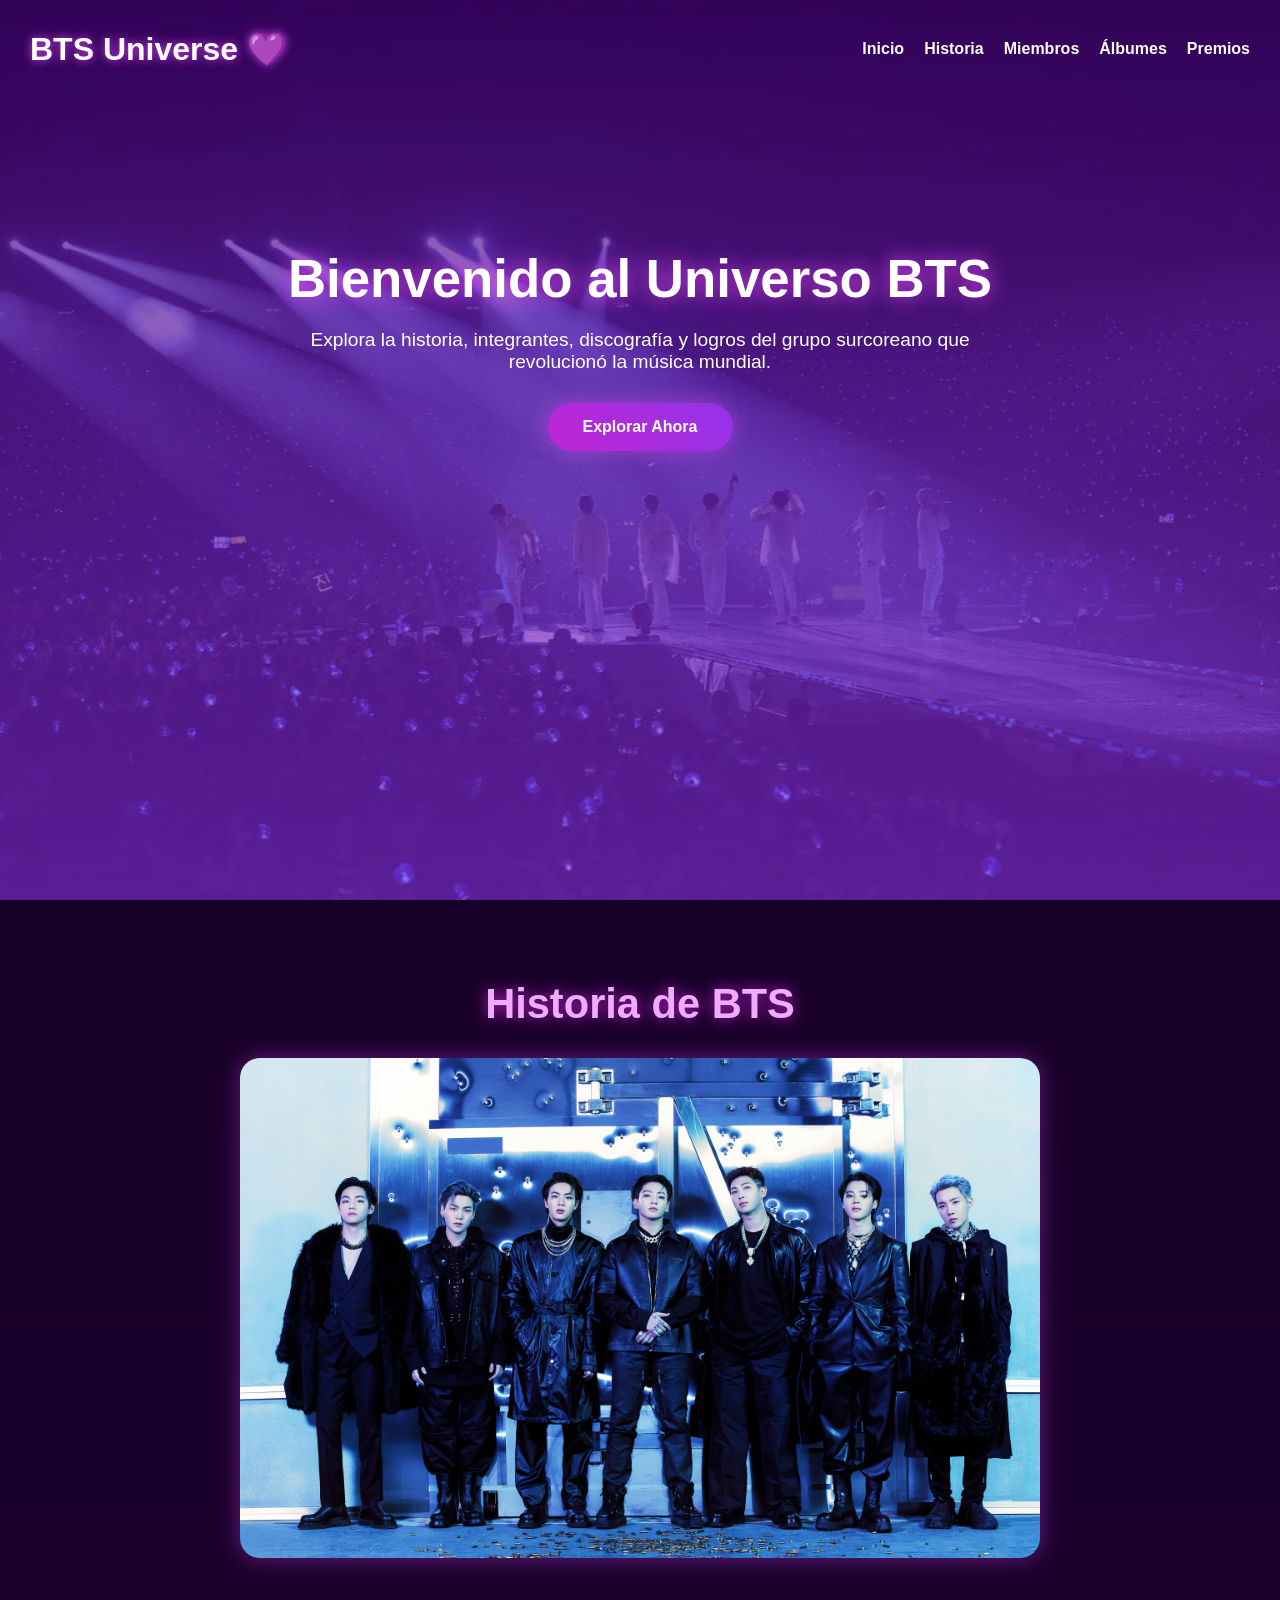
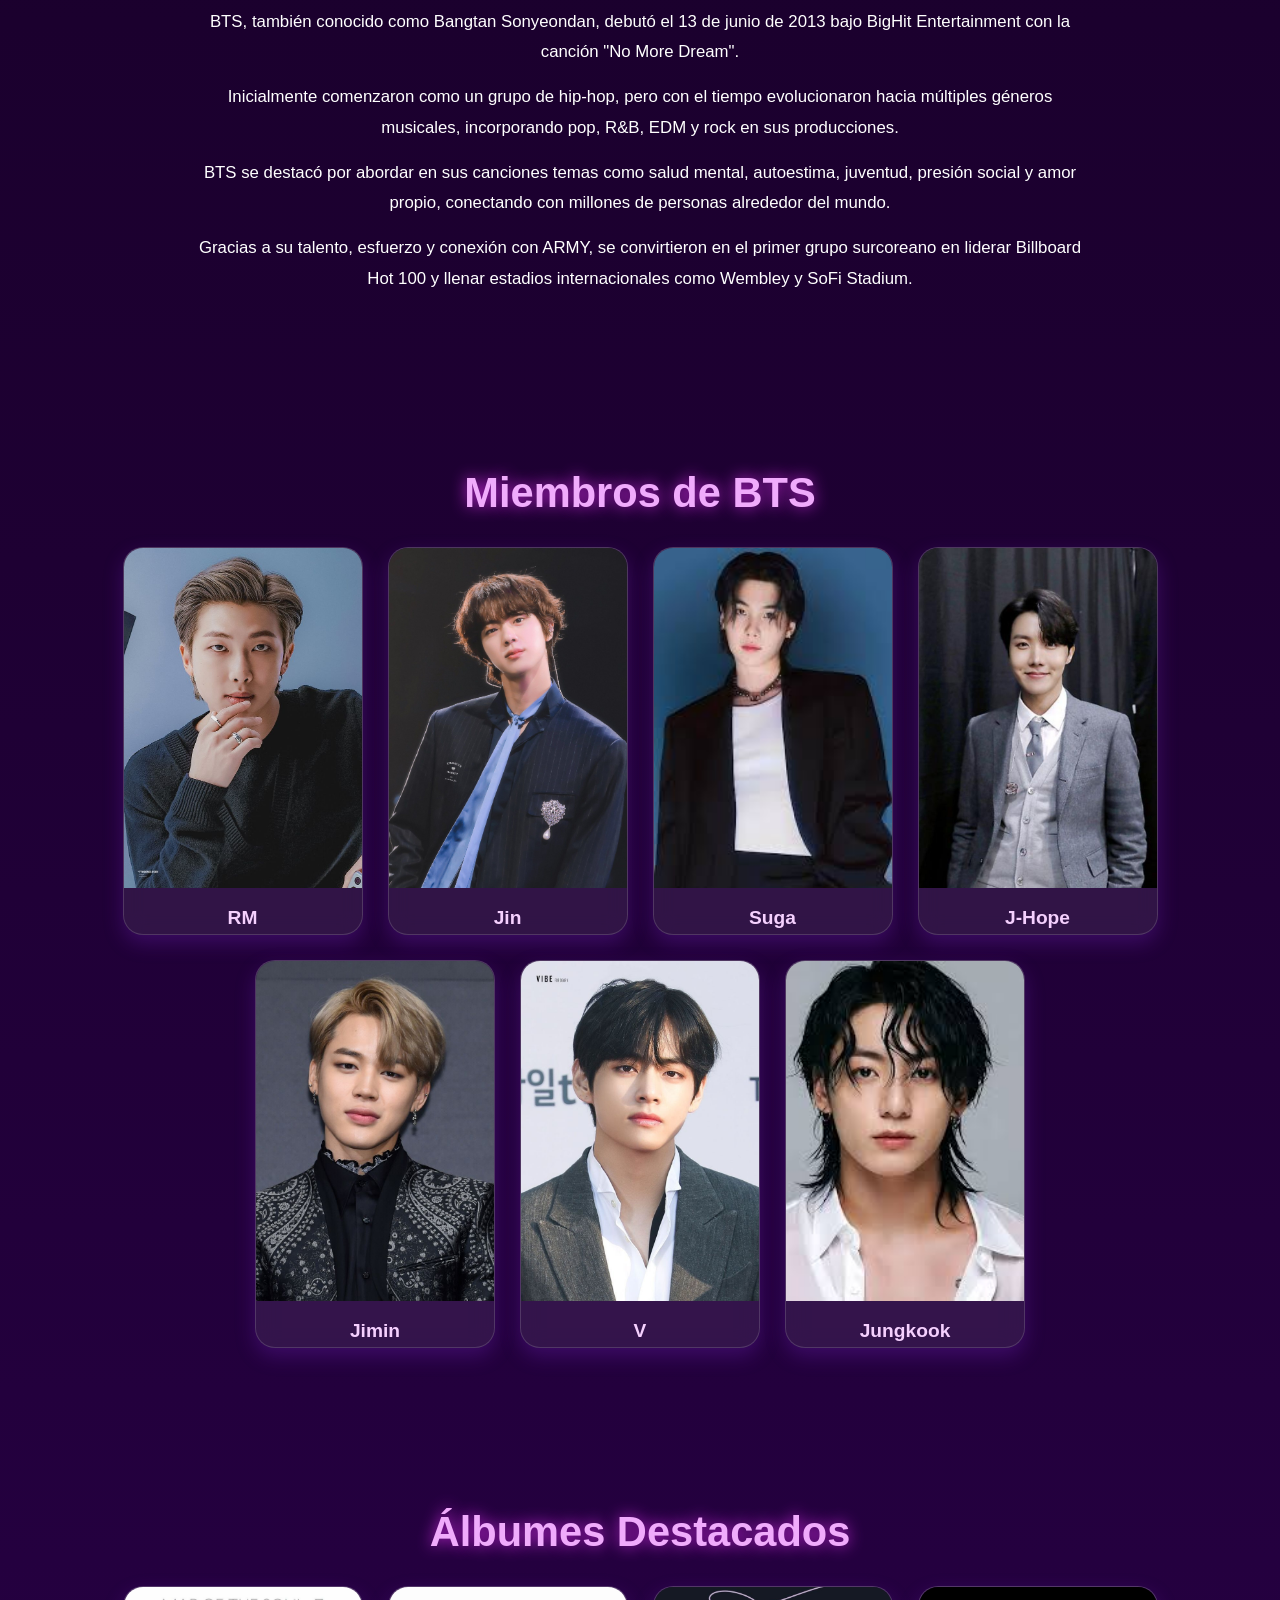
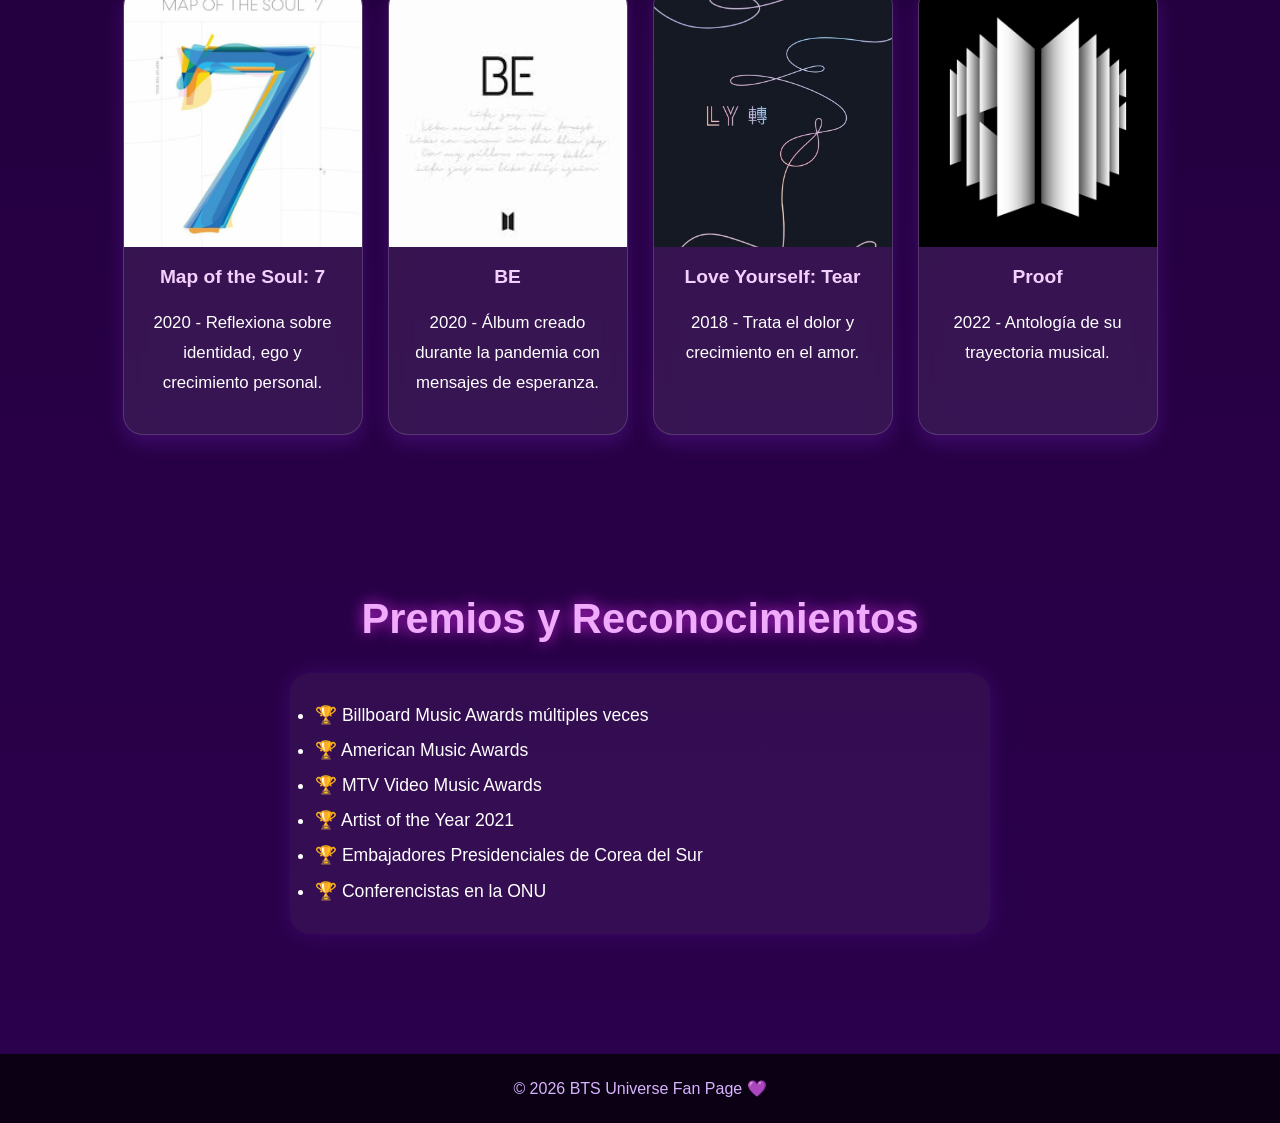
==== index.html @ e42b4fa5 "Mi primer comit" ====
<!DOCTYPE html>
<html lang="es">
<head>
<meta charset="UTF-8">
<meta name="viewport" content="width=device-width, initial-scale=1.0">
<title>BTS Universe</title>
<link rel="stylesheet" href="style.css">
</head>
<body>

<header class="hero" id="inicio">
    <nav>
        <h1>BTS Universe 💜</h1>
        <ul>
            <li><a href="#inicio">Inicio</a></li>
            <li><a href="#historia">Historia</a></li>
            <li><a href="#miembros">Miembros</a></li>
            <li><a href="#albums">Álbumes</a></li>
            <li><a href="#premios">Premios</a></li>
        </ul>
    </nav>

    <div class="hero-content">
        <h2>Bienvenido al Universo BTS</h2>
        <p>
            Explora la historia, integrantes, discografía y logros del grupo
            surcoreano que revolucionó la música mundial.
        </p>
        <a href="#historia" class="btn">Explorar Ahora</a>
    </div>
</header>

<section id="historia" class="section">
    <h2>Historia de BTS</h2>
    <img src="img/bts-group.jpg" class="history-img" alt="BTS Group">
    <p>
        BTS, también conocido como Bangtan Sonyeondan, debutó el 13 de junio de 2013 
        bajo BigHit Entertainment con la canción "No More Dream".
    </p>
    <p>
        Inicialmente comenzaron como un grupo de hip-hop, pero con el tiempo
        evolucionaron hacia múltiples géneros musicales, incorporando pop, R&B,
        EDM y rock en sus producciones.
    </p>
    <p>
        BTS se destacó por abordar en sus canciones temas como salud mental,
        autoestima, juventud, presión social y amor propio, conectando con millones
        de personas alrededor del mundo.
    </p>
    <p>
        Gracias a su talento, esfuerzo y conexión con ARMY, se convirtieron en el
        primer grupo surcoreano en liderar Billboard Hot 100 y llenar estadios
        internacionales como Wembley y SoFi Stadium.
    </p>
</section>

<section id="miembros" class="section">
    <h2>Miembros de BTS</h2>
    <div class="cards">

        <div class="card" onclick="mostrarBio('RM','Kim Nam-joon es el líder de BTS, rapero principal, productor y compositor. Habla inglés fluidamente y ha liderado el mensaje global del grupo.', 'img/rm.jpg')">
            <img src="img/rm.jpg" alt="RM">
            <h3>RM</h3>
        </div>

        <div class="card" onclick="mostrarBio('Jin','Kim Seok-jin es vocalista y visual de BTS. Destaca por su voz estable, carisma y humor dentro del grupo.', 'img/jin.jpg')">
            <img src="img/jin.jpg" alt="Jin">
            <h3>Jin</h3>
        </div>

        <div class="card" onclick="mostrarBio('Suga','Min Yoon-gi es rapero, productor y compositor. También trabaja como solista bajo el nombre Agust D.', 'img/suga.jpg')">
            <img src="img/suga.jpg" alt="Suga">
            <h3>Suga</h3>
        </div>

        <div class="card" onclick="mostrarBio('J-Hope','Jung Ho-seok es bailarín principal, rapero y coreógrafo del grupo. Reconocido por su energía y talento escénico.', 'img/jhope.jpg')">
            <img src="img/jhope.jpg" alt="J-Hope">
            <h3>J-Hope</h3>
        </div>

        <div class="card" onclick="mostrarBio('Jimin','Park Ji-min es vocalista y bailarín principal. Destaca por su expresividad y técnica de baile contemporáneo.', 'img/jimin.jpg')">
            <img src="img/jimin.jpg" alt="Jimin">
            <h3>Jimin</h3>
        </div>

        <div class="card" onclick="mostrarBio('V','Kim Tae-hyung es vocalista reconocido por su voz grave única y talento actoral.', 'img/v.jpg')">
            <img src="img/v.jpg" alt="V">
            <h3>V</h3>
        </div>

        <div class="card" onclick="mostrarBio('Jungkook','Jeon Jung-kook es vocalista principal, centro y maknae del grupo, destacado por su versatilidad artística.', 'img/jungkook.jpg')">
            <img src="img/jungkook.jpg" alt="Jungkook">
            <h3>Jungkook</h3>
        </div>

    </div>
</section>

<section id="albums" class="section">
    <h2>Álbumes Destacados</h2>
    <div class="album-grid">

        <div class="album-card">
            <img src="img/album1.jpg" alt="Map of the Soul 7">
            <h3>Map of the Soul: 7</h3>
            <p>2020 - Reflexiona sobre identidad, ego y crecimiento personal.</p>
        </div>

        <div class="album-card">
            <img src="img/album2.jpg" alt="BE">
            <h3>BE</h3>
            <p>2020 - Álbum creado durante la pandemia con mensajes de esperanza.</p>
        </div>

        <div class="album-card">
            <img src="img/album3.jpg" alt="Love Yourself Tear">
            <h3>Love Yourself: Tear</h3>
            <p>2018 - Trata el dolor y crecimiento en el amor.</p>
        </div>

        <div class="album-card">
            <img src="img/album4.jpg" alt="Proof">
            <h3>Proof</h3>
            <p>2022 - Antología de su trayectoria musical.</p>
        </div>

    </div>
</section>

<section id="premios" class="section">
    <h2>Premios y Reconocimientos</h2>
    <ul class="premios-lista">
        <li>🏆 Billboard Music Awards múltiples veces</li>
        <li>🏆 American Music Awards</li>
        <li>🏆 MTV Video Music Awards</li>
        <li>🏆 Artist of the Year 2021</li>
        <li>🏆 Embajadores Presidenciales de Corea del Sur</li>
        <li>🏆 Conferencistas en la ONU</li>
    </ul>
</section>

<footer>
    <p>© 2026 BTS Universe Fan Page 💜</p>
</footer>

<div id="modal" class="modal">
    <div class="modal-content">
        <span onclick="cerrarModal()" class="close">&times;</span>
        <img id="modal-img" alt="Miembro BTS">
        <h2 id="modal-title"></h2>
        <p id="modal-text"></p>
    </div>
</div>

<script src="script.js"></script>
</body>
</html>
---- style.css ----
*{
    margin:0;
    padding:0;
    box-sizing:border-box;
    font-family:Arial,sans-serif;
}

body{
    background:linear-gradient(180deg,#12001f,#1e0033,#2b004d);
    color:white;
    scroll-behavior:smooth;
}

/* HERO */
.hero{
    min-height:100vh;
    background:
    linear-gradient(rgba(75,0,130,.65),rgba(138,43,226,.65)),
    url('img/hero-bg.jpg');
    background-size:cover;
    background-position:center;
    padding:30px;
}

/* NAV */
nav{
    display:flex;
    justify-content:space-between;
    align-items:center;
    flex-wrap:wrap;
}

nav h1{
    font-size:2rem;
    color:#fff;
    text-shadow:0 0 10px #d946ef;
}

nav ul{
    display:flex;
    gap:20px;
    list-style:none;
    flex-wrap:wrap;
}

nav a{
    color:white;
    text-decoration:none;
    font-weight:bold;
    transition:.3s;
}

nav a:hover{
    color:#f0abfc;
    text-shadow:0 0 10px #f0abfc;
}

/* HERO CONTENT */
.hero-content{
    text-align:center;
    margin-top:180px;
}

.hero-content h2{
    font-size:3.3rem;
    margin-bottom:20px;
    text-shadow:0 0 20px #d946ef;
}

.hero-content p{
    max-width:700px;
    margin:auto;
    font-size:1.2rem;
}

/* BOTON */
.btn{
    display:inline-block;
    margin-top:30px;
    padding:15px 35px;
    background:linear-gradient(45deg,#c026d3,#9333ea);
    color:white;
    border-radius:30px;
    text-decoration:none;
    font-weight:bold;
    transition:.3s;
    box-shadow:0 0 20px rgba(217,70,239,.5);
}

.btn:hover{
    transform:scale(1.08);
    box-shadow:0 0 30px rgba(217,70,239,.8);
}

/* SECCIONES */
.section{
    padding:80px 20px;
    text-align:center;
}

.section h2{
    font-size:2.6rem;
    margin-bottom:30px;
    color:#f0abfc;
    text-shadow:0 0 15px #c026d3;
}

/* HISTORIA */
.history-img{
    width:80%;
    max-width:800px;
    border-radius:20px;
    margin-bottom:30px;
    box-shadow:0 0 25px rgba(217,70,239,.4);
}

.section p{
    max-width:900px;
    margin:15px auto;
    line-height:1.8;
    font-size:1.05rem;
}

/* TARJETAS */
.cards,
.album-grid{
    display:flex;
    flex-wrap:wrap;
    justify-content:center;
    gap:25px;
}

.card,
.album-card{
    background:rgba(255,255,255,.08);
    backdrop-filter:blur(10px);
    border:1px solid rgba(255,255,255,.15);
    width:240px;
    border-radius:20px;
    overflow:hidden;
    cursor:pointer;
    transition:.35s;
    box-shadow:0 8px 20px rgba(138,43,226,.25);
}

.card:hover,
.album-card:hover{
    transform:translateY(-10px) scale(1.03);
    box-shadow:0 15px 35px rgba(217,70,239,.45);
}

/* IMÁGENES DE MIEMBROS MÁS GRANDES */
.card img{
    width:100%;
    height:340px;
    object-fit:cover;
    object-position:top;
}

/* IMÁGENES DE ÁLBUMES */
.album-card img{
    width:100%;
    height:260px;
    object-fit:cover;
}

/* TEXTOS DE TARJETAS */
.card h3,
.album-card h3{
    padding:15px 10px 5px;
    color:#f5d0fe;
    font-size:1.2rem;
}

.album-card p{
    padding:0 15px 20px;
}

/* PREMIOS */
.premios-lista{
    max-width:700px;
    margin:auto;
    text-align:left;
    line-height:2;
    font-size:1.1rem;
    background:rgba(255,255,255,.05);
    padding:25px;
    border-radius:20px;
    box-shadow:0 0 20px rgba(138,43,226,.2);
}

/* FOOTER */
footer{
    background:#0b0014;
    text-align:center;
    padding:25px;
    margin-top:40px;
    color:#d8b4fe;
}

/* MODAL */
.modal{
    display:none;
    position:fixed;
    top:0;
    left:0;
    width:100%;
    height:100%;
    background:rgba(0,0,0,.85);
    justify-content:center;
    align-items:center;
    padding:20px;
}

.modal-content{
    background:linear-gradient(135deg,#2b004d,#4c1d95);
    padding:25px;
    border-radius:20px;
    width:400px;
    max-width:95%;
    text-align:center;
    position:relative;
    box-shadow:0 0 35px rgba(217,70,239,.5);
}

.modal-content img{
    width:100%;
    border-radius:15px;
    margin-bottom:15px;
}

.close{
    position:absolute;
    top:10px;
    right:15px;
    font-size:30px;
    cursor:pointer;
    color:#f0abfc;
}

/* RESPONSIVE */
@media(max-width:768px){
    nav{
        flex-direction:column;
        gap:15px;
    }

    .hero-content h2{
        font-size:2.3rem;
    }

    .card,
    .album-card{
        width:90%;
        max-width:300px;
    }

    .card img{
        height:380px;
    }
}
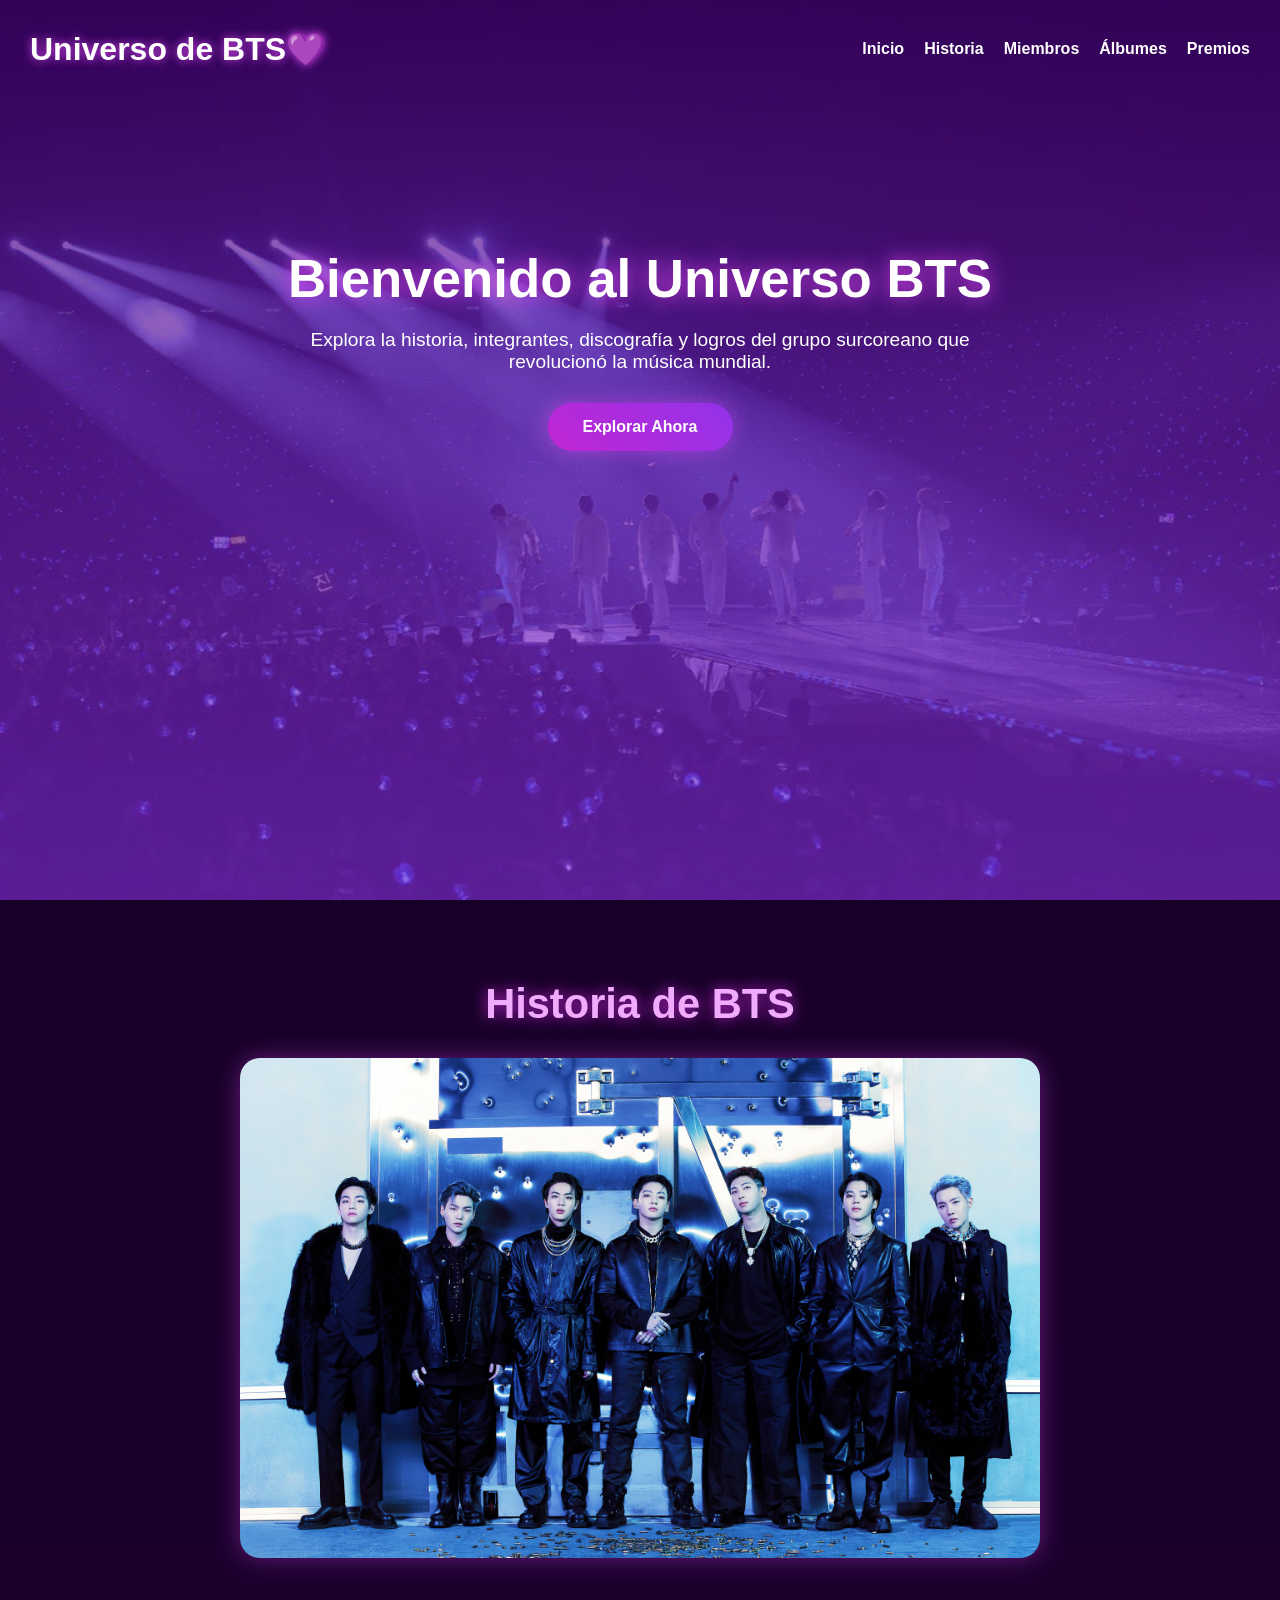
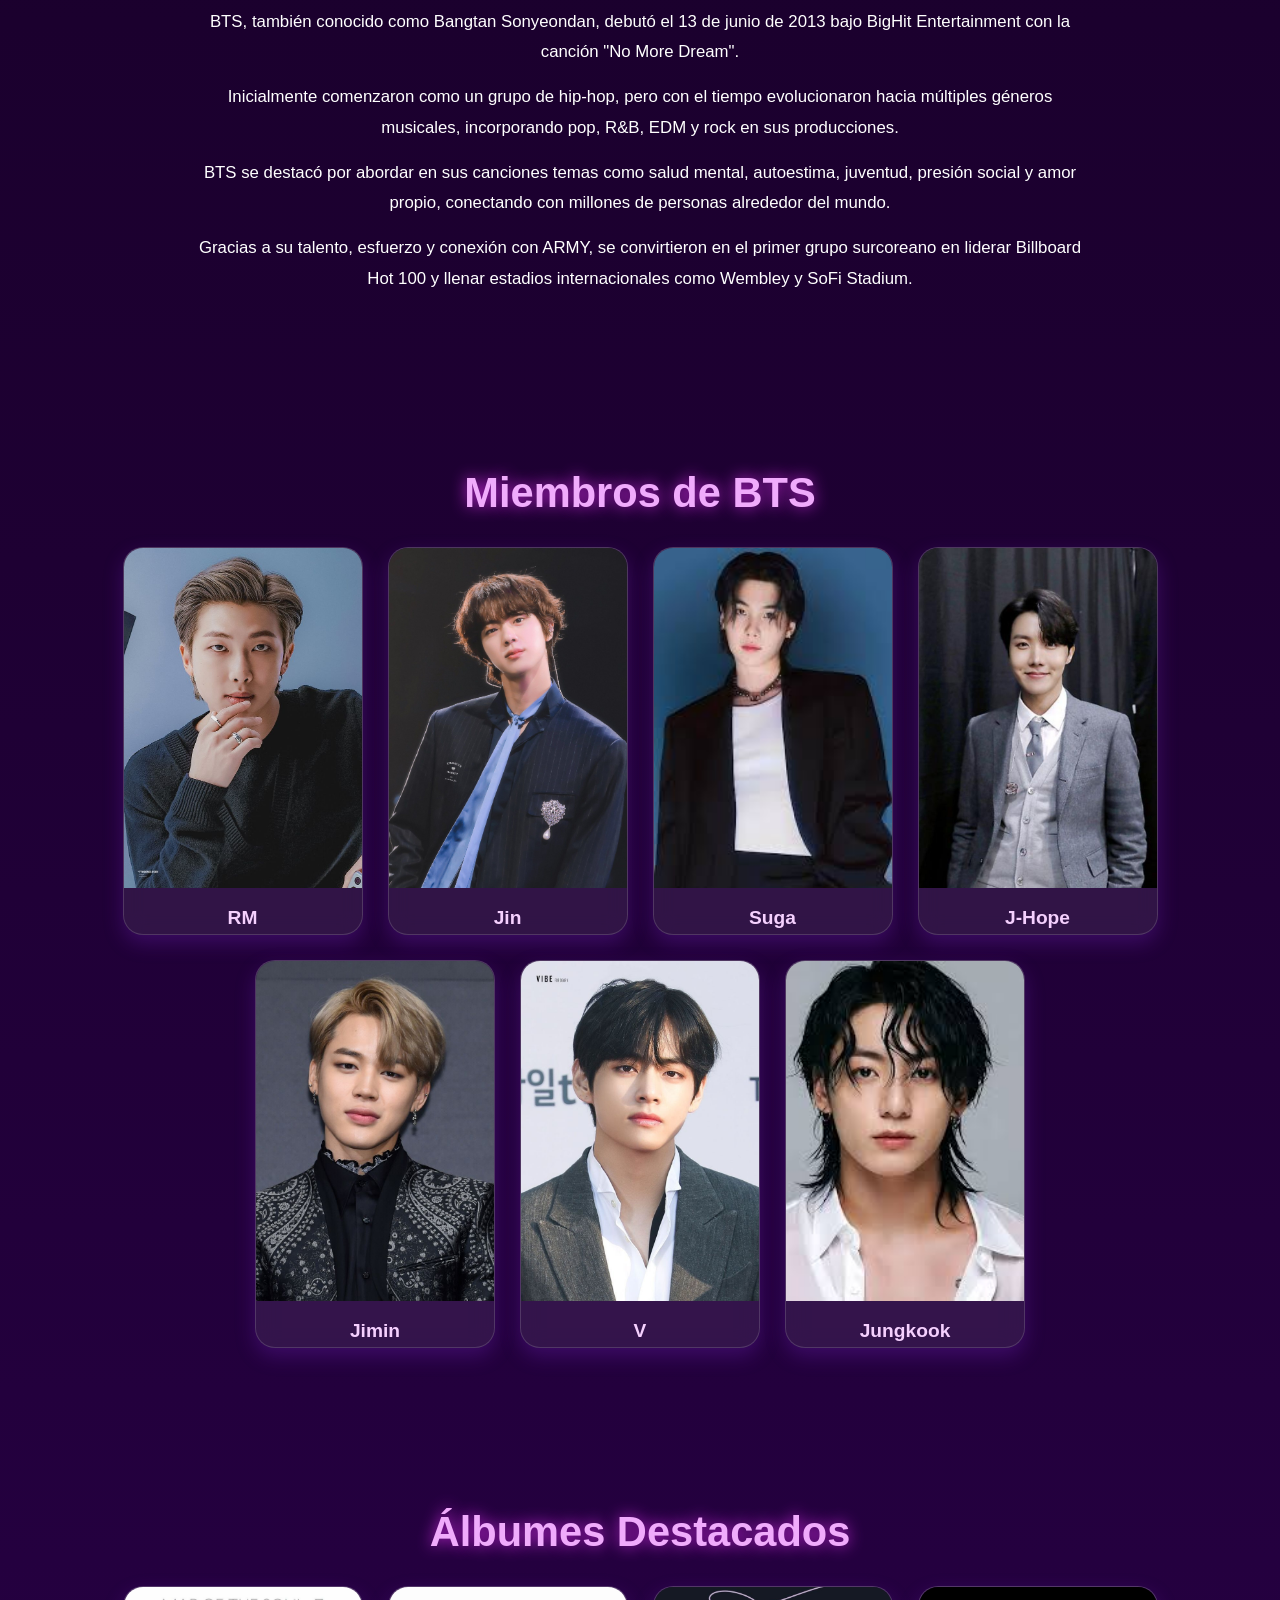
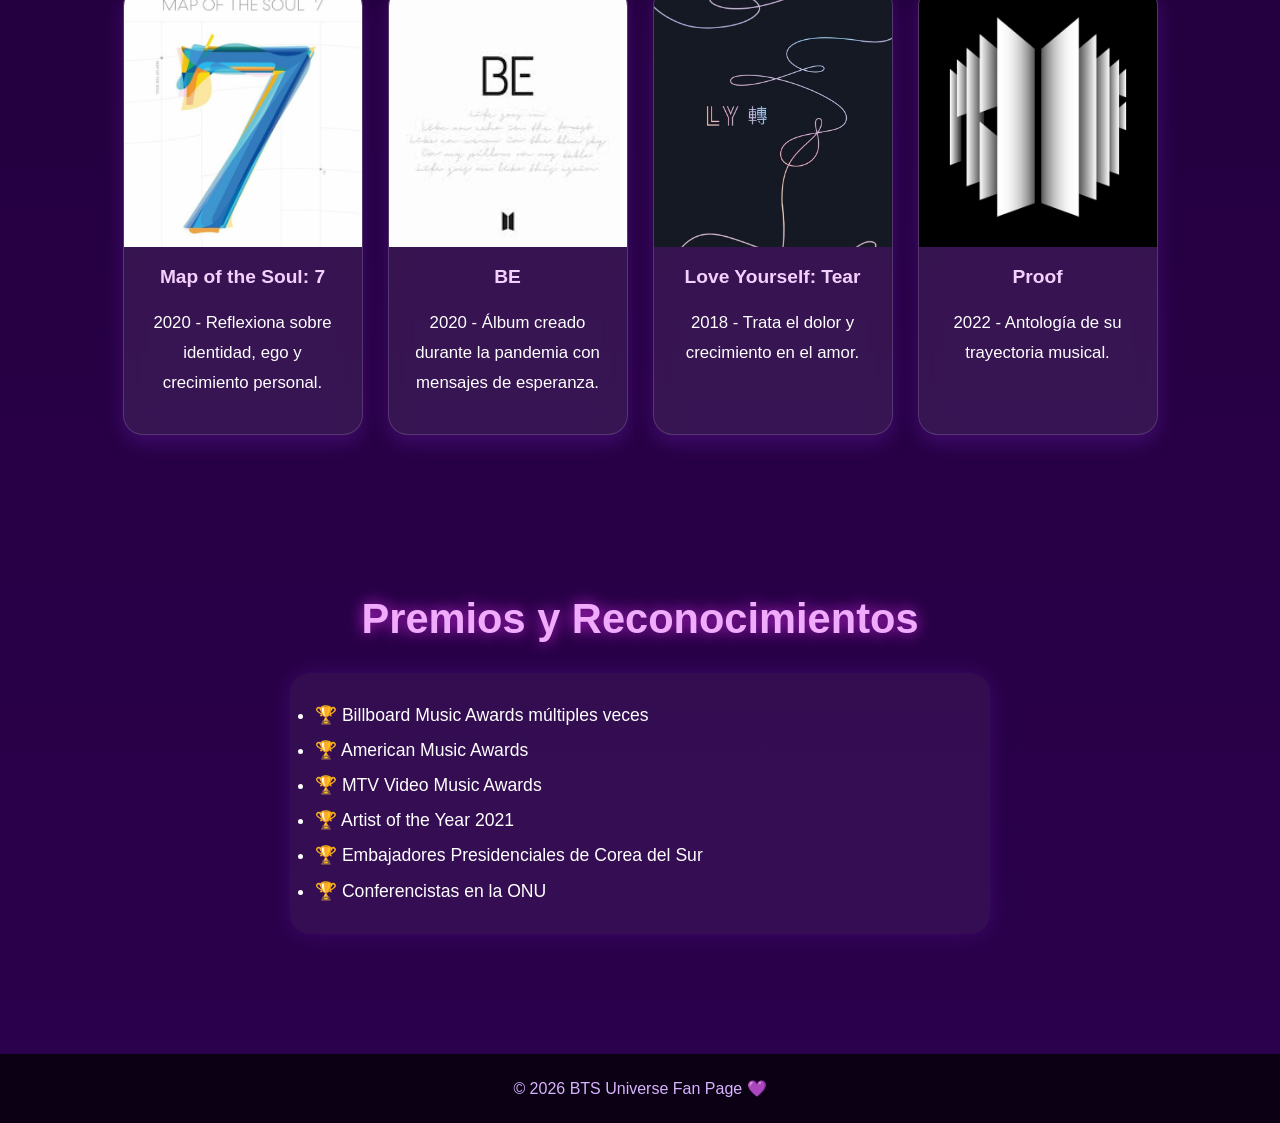
==== commit 0e2f5f15: "ACTUALIZACION1" ====
--- a/index.html
+++ b/index.html
@@ -10,7 +10,7 @@
 
 <header class="hero" id="inicio">
     <nav>
-        <h1>BTS Universe 💜</h1>
+        <h1>Universo de BTS💜</h1>
         <ul>
             <li><a href="#inicio">Inicio</a></li>
             <li><a href="#historia">Historia</a></li>
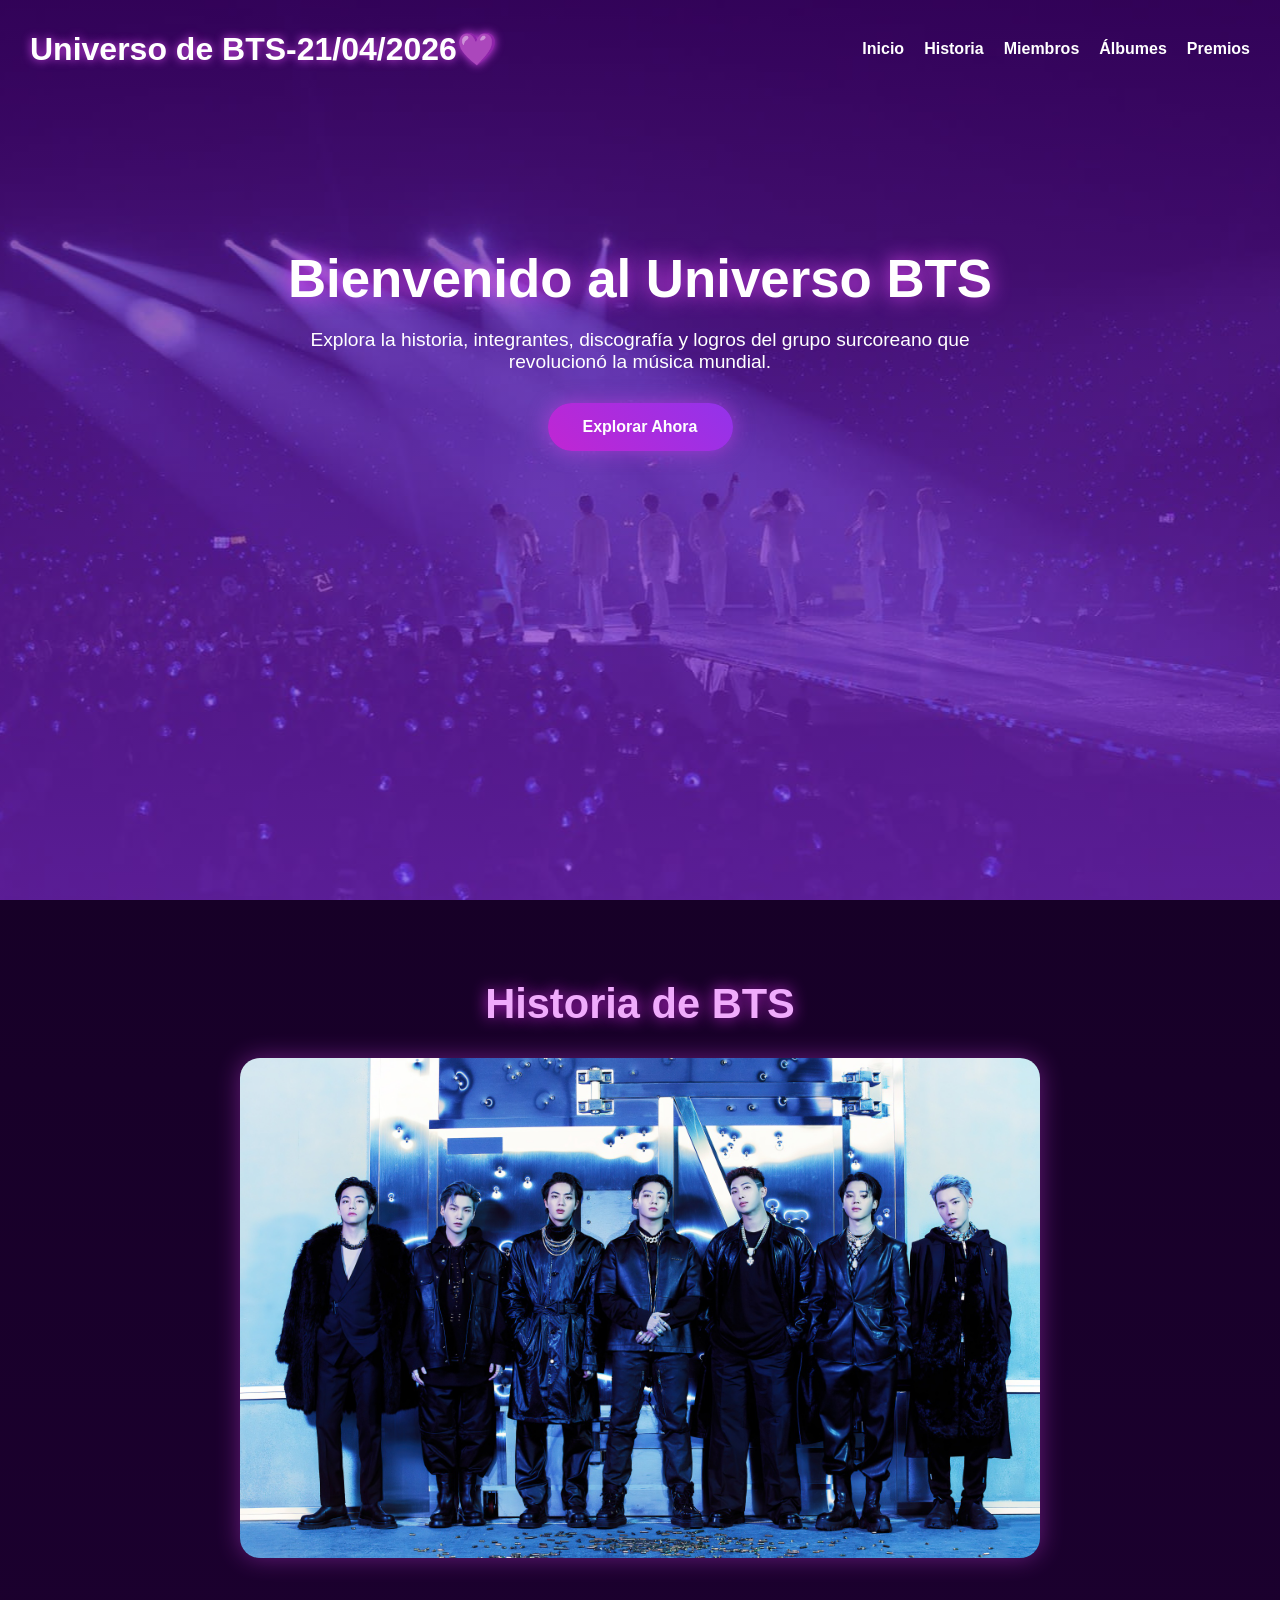
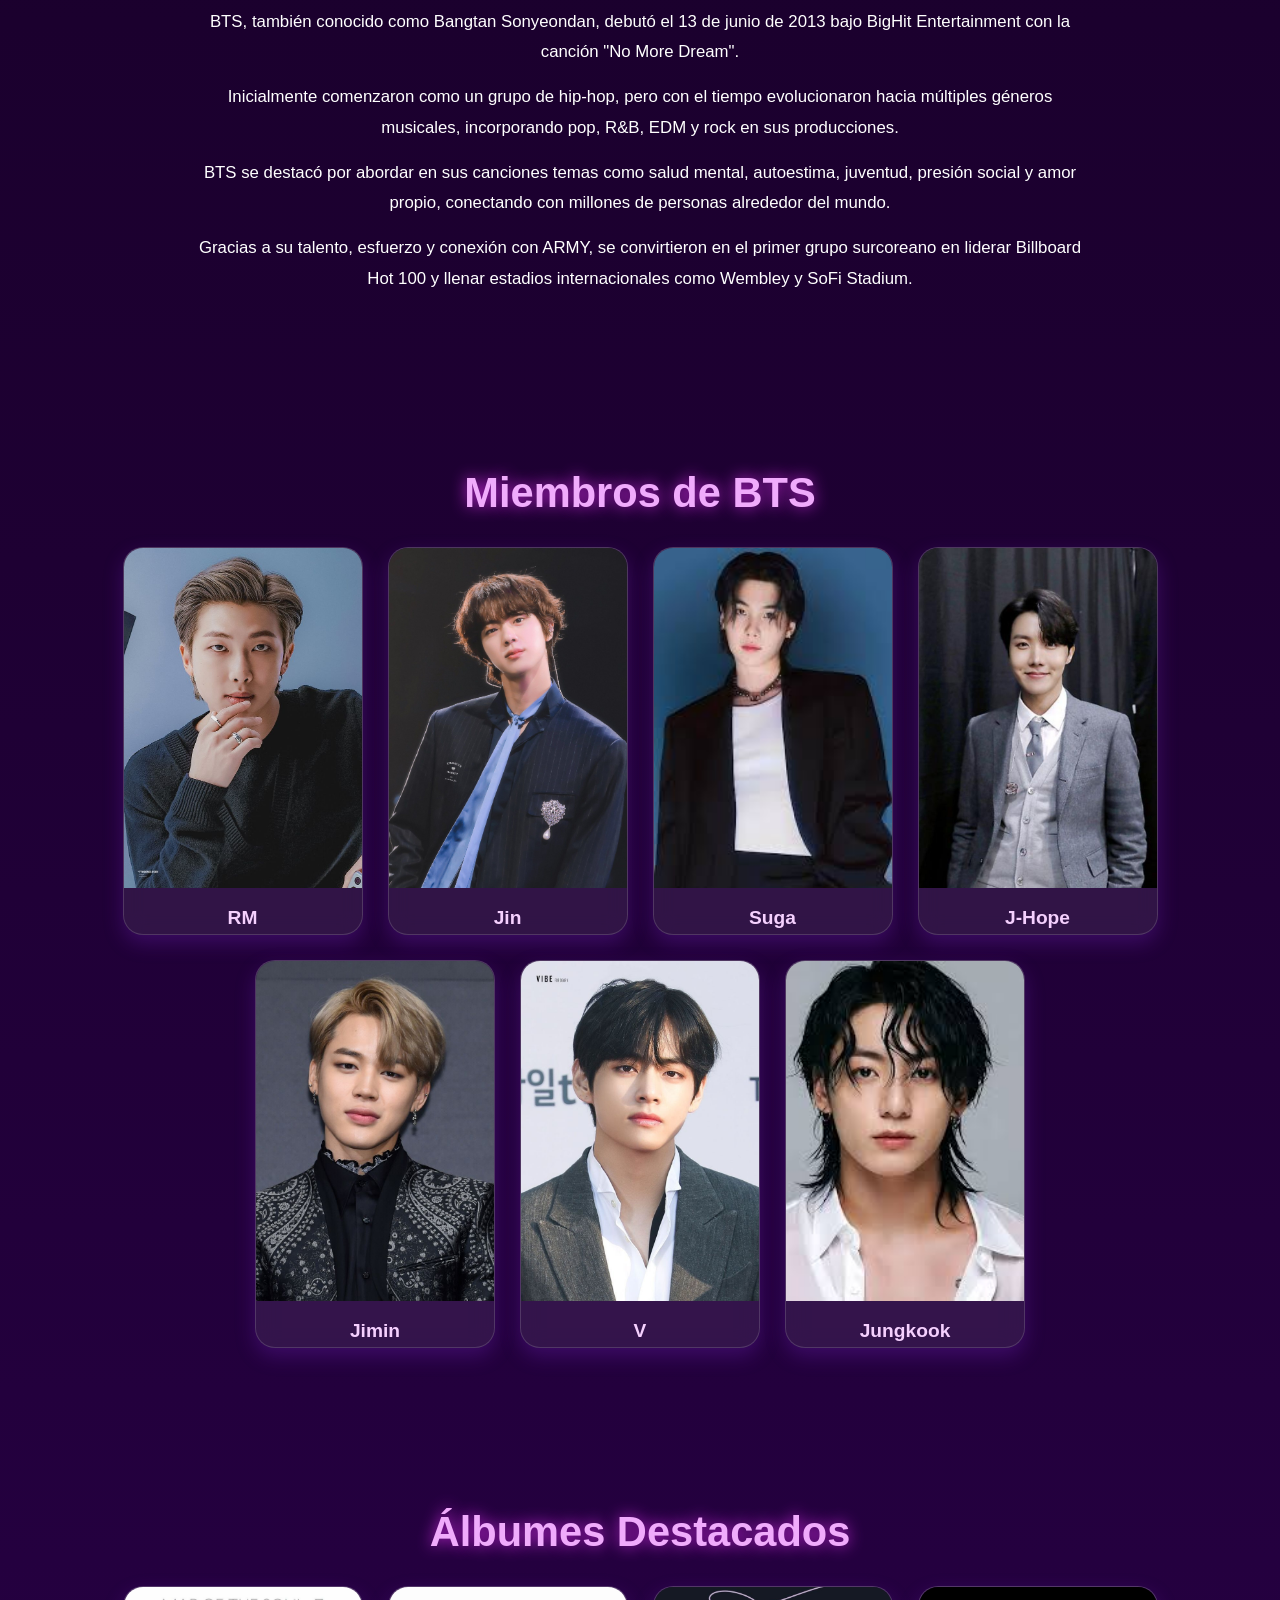
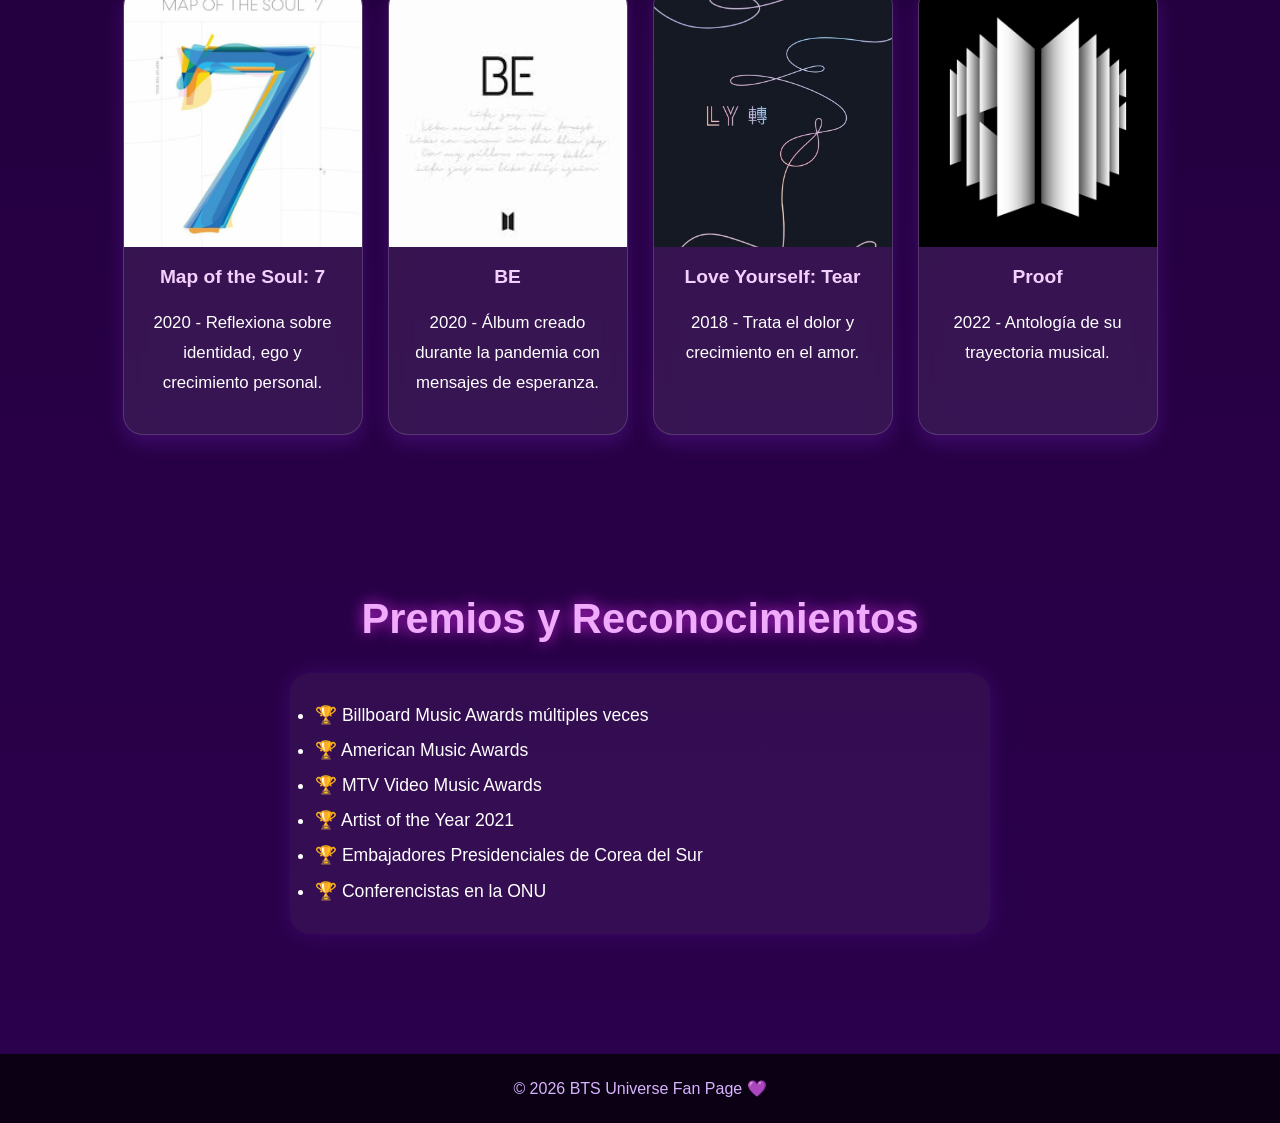
==== commit 29d889e8: "ACTUALIZACIONPARCIAL" ====
--- a/index.html
+++ b/index.html
@@ -3,14 +3,14 @@
 <head>
 <meta charset="UTF-8">
 <meta name="viewport" content="width=device-width, initial-scale=1.0">
-<title>BTS Universe</title>
+<title>BTS Universe-PARCIAL</title>
 <link rel="stylesheet" href="style.css">
 </head>
 <body>
 
 <header class="hero" id="inicio">
     <nav>
-        <h1>Universo de BTS💜</h1>
+        <h1>Universo de BTS-21/04/2026💜</h1>
         <ul>
             <li><a href="#inicio">Inicio</a></li>
             <li><a href="#historia">Historia</a></li>
--- a/style.css
+++ b/style.css
@@ -33,7 +33,7 @@
 nav h1{
     font-size:2rem;
     color:#fff;
-    text-shadow:0 0 10px #d946ef;
+    text-shadow:0 0 10px #d648ec;
 }
 
 nav ul{
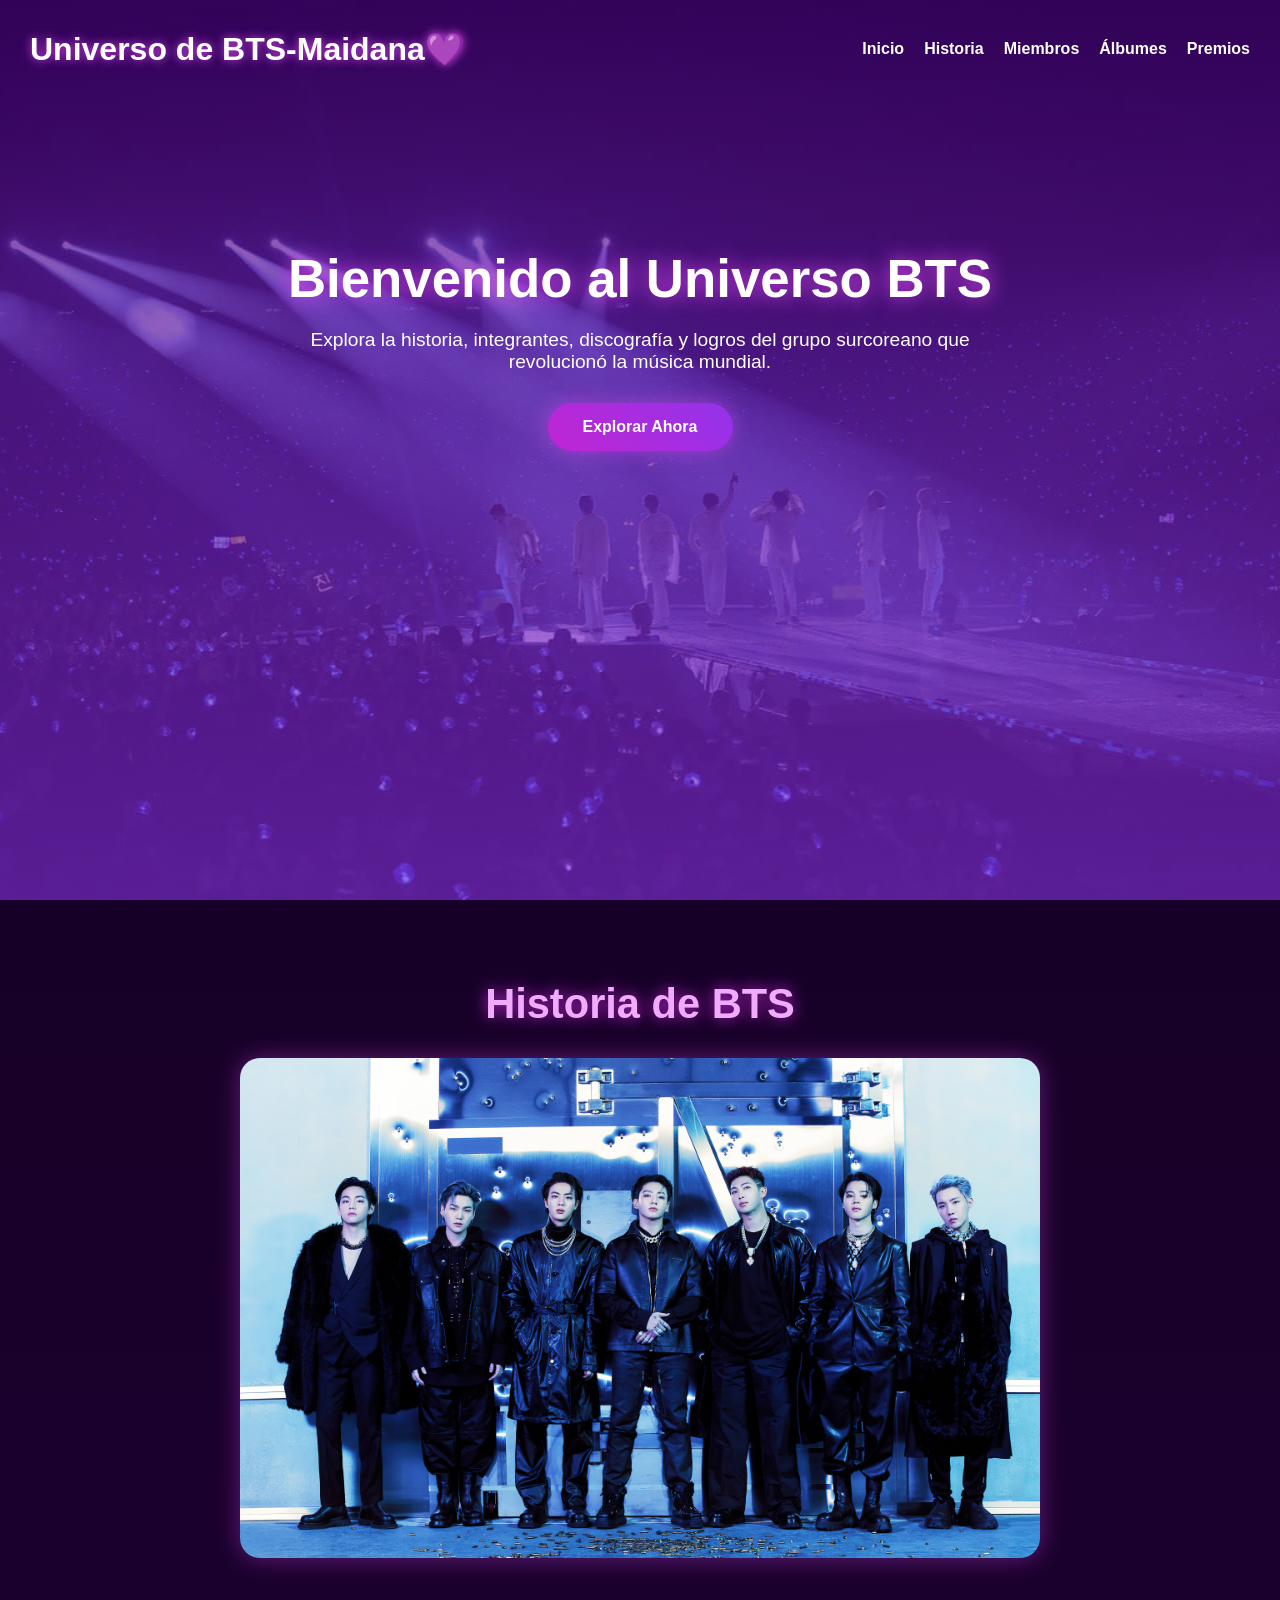
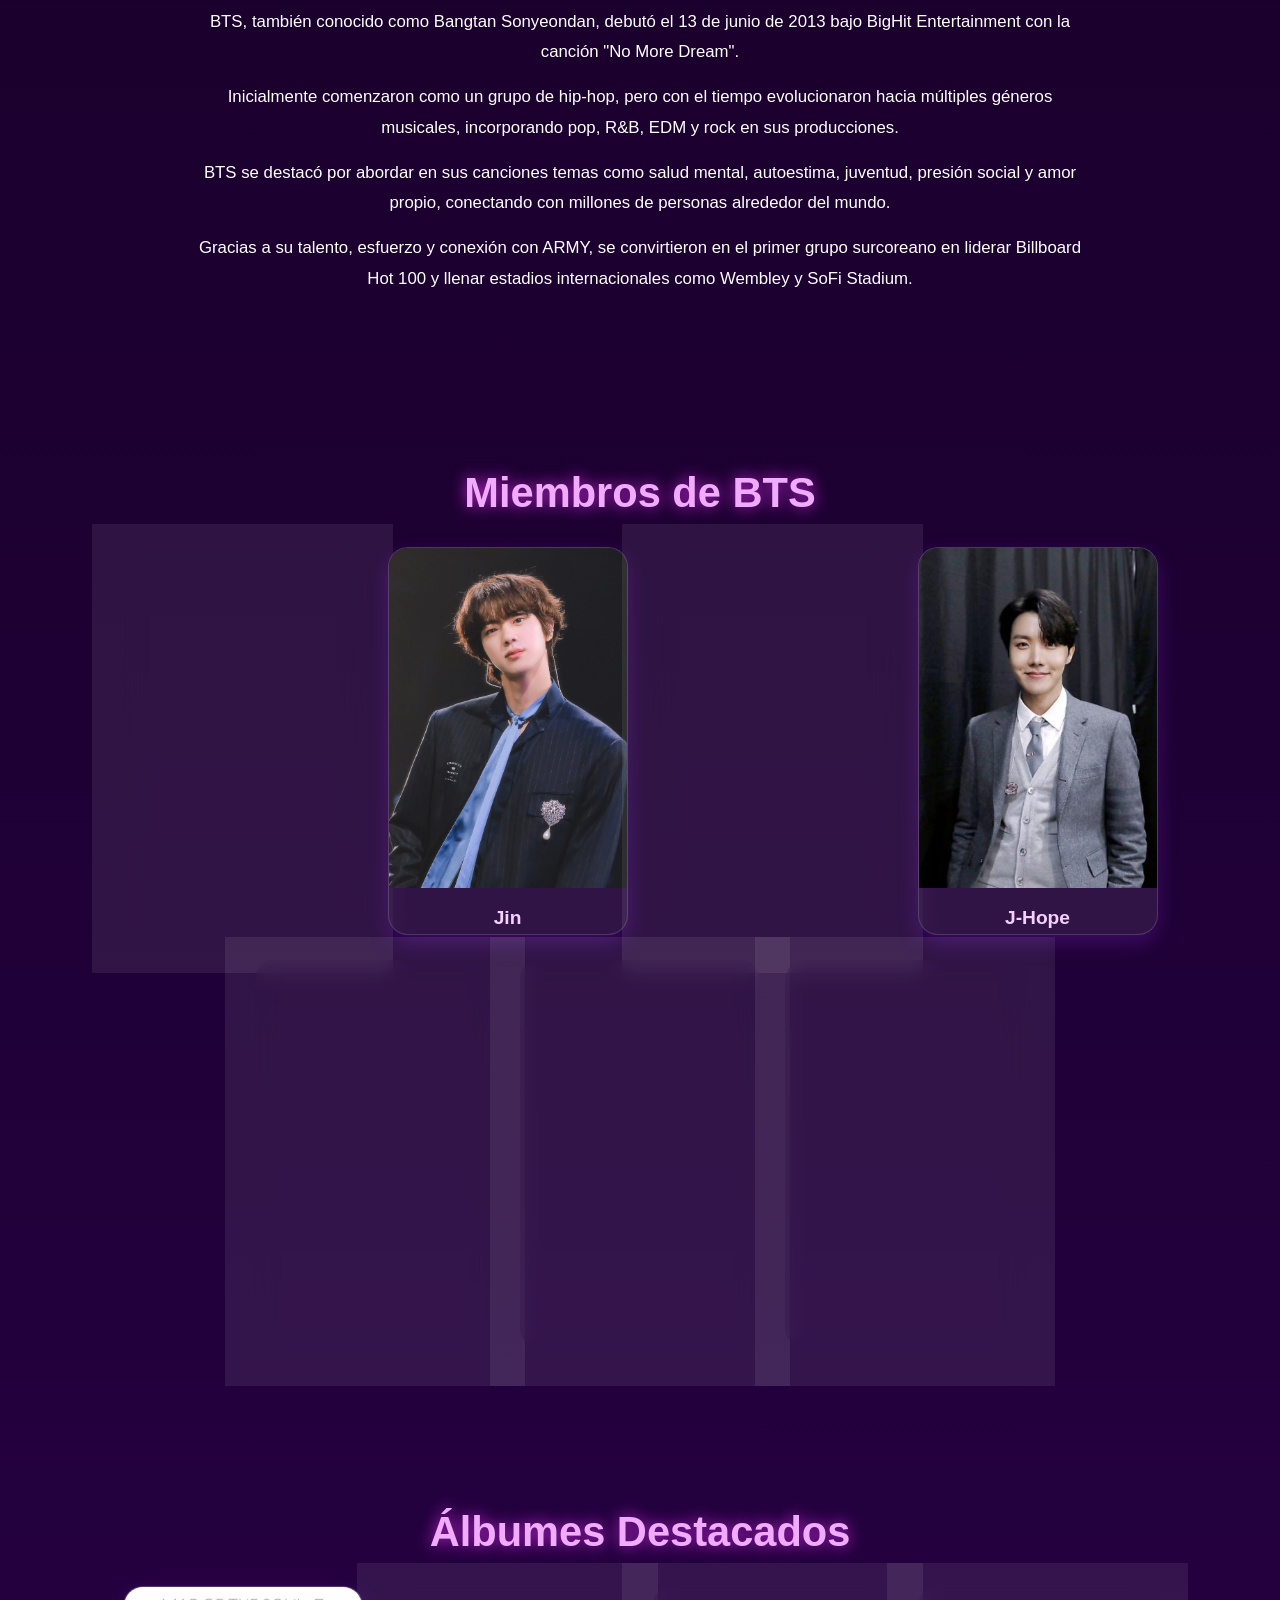
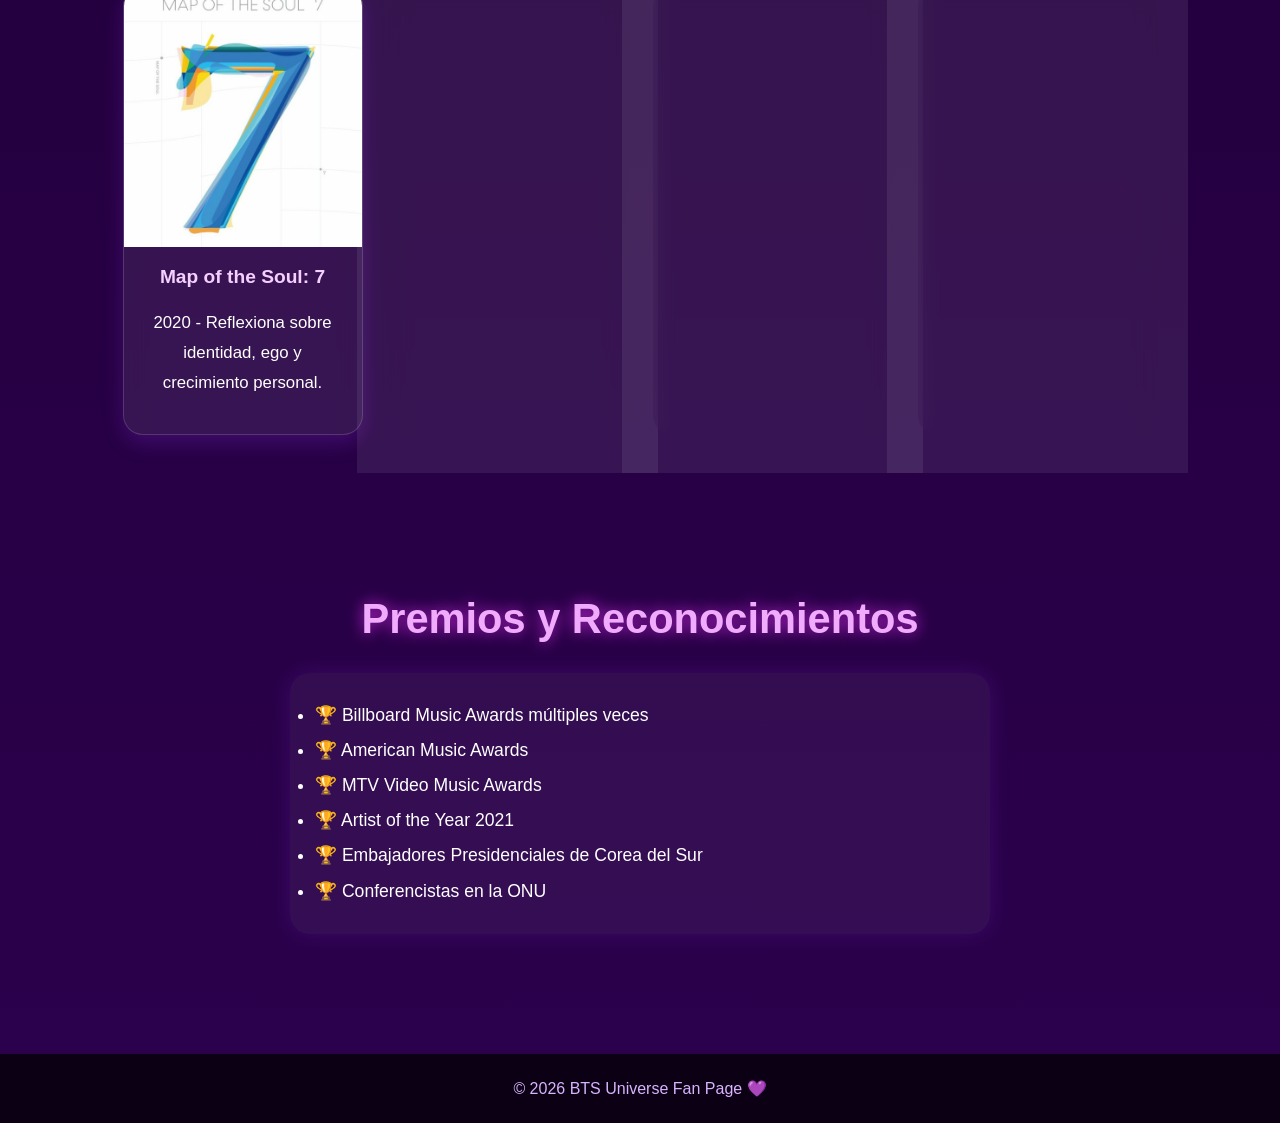
==== commit b7af872a: "Prac Docker" ====
--- a/index.html
+++ b/index.html
@@ -3,14 +3,14 @@
 <head>
 <meta charset="UTF-8">
 <meta name="viewport" content="width=device-width, initial-scale=1.0">
-<title>BTS Universe-PARCIAL</title>
+<title>BTS Universe-Practica Docker</title>
 <link rel="stylesheet" href="style.css">
 </head>
 <body>
 
 <header class="hero" id="inicio">
     <nav>
-        <h1>Universo de BTS-21/04/2026💜</h1>
+        <h1>Universo de BTS-Maidana💜</h1>
         <ul>
             <li><a href="#inicio">Inicio</a></li>
             <li><a href="#historia">Historia</a></li>
--- a/style.css
+++ b/style.css
@@ -206,7 +206,7 @@
     left:0;
     width:100%;
     height:100%;
-    background:rgba(0,0,0,.85);
+    background:rgba(195, 13, 183, 0.85);
     justify-content:center;
     align-items:center;
     padding:20px;
